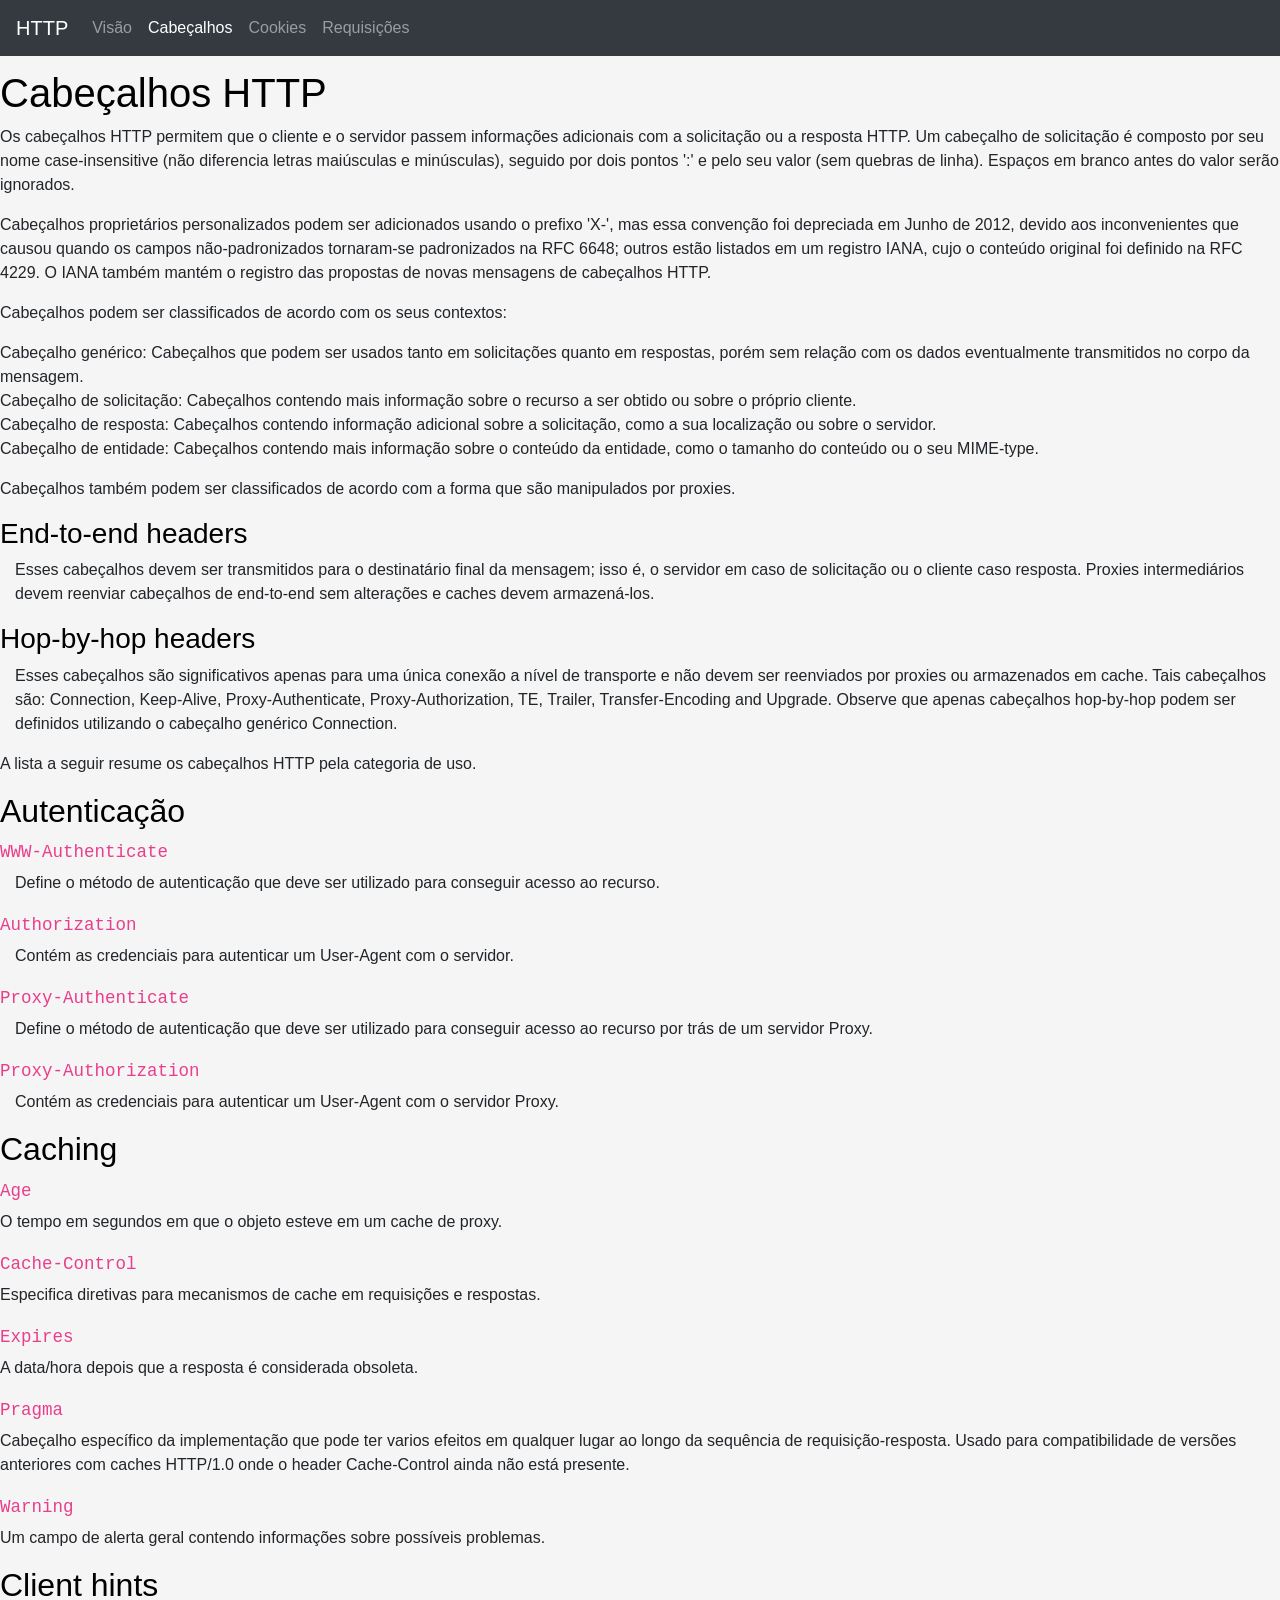
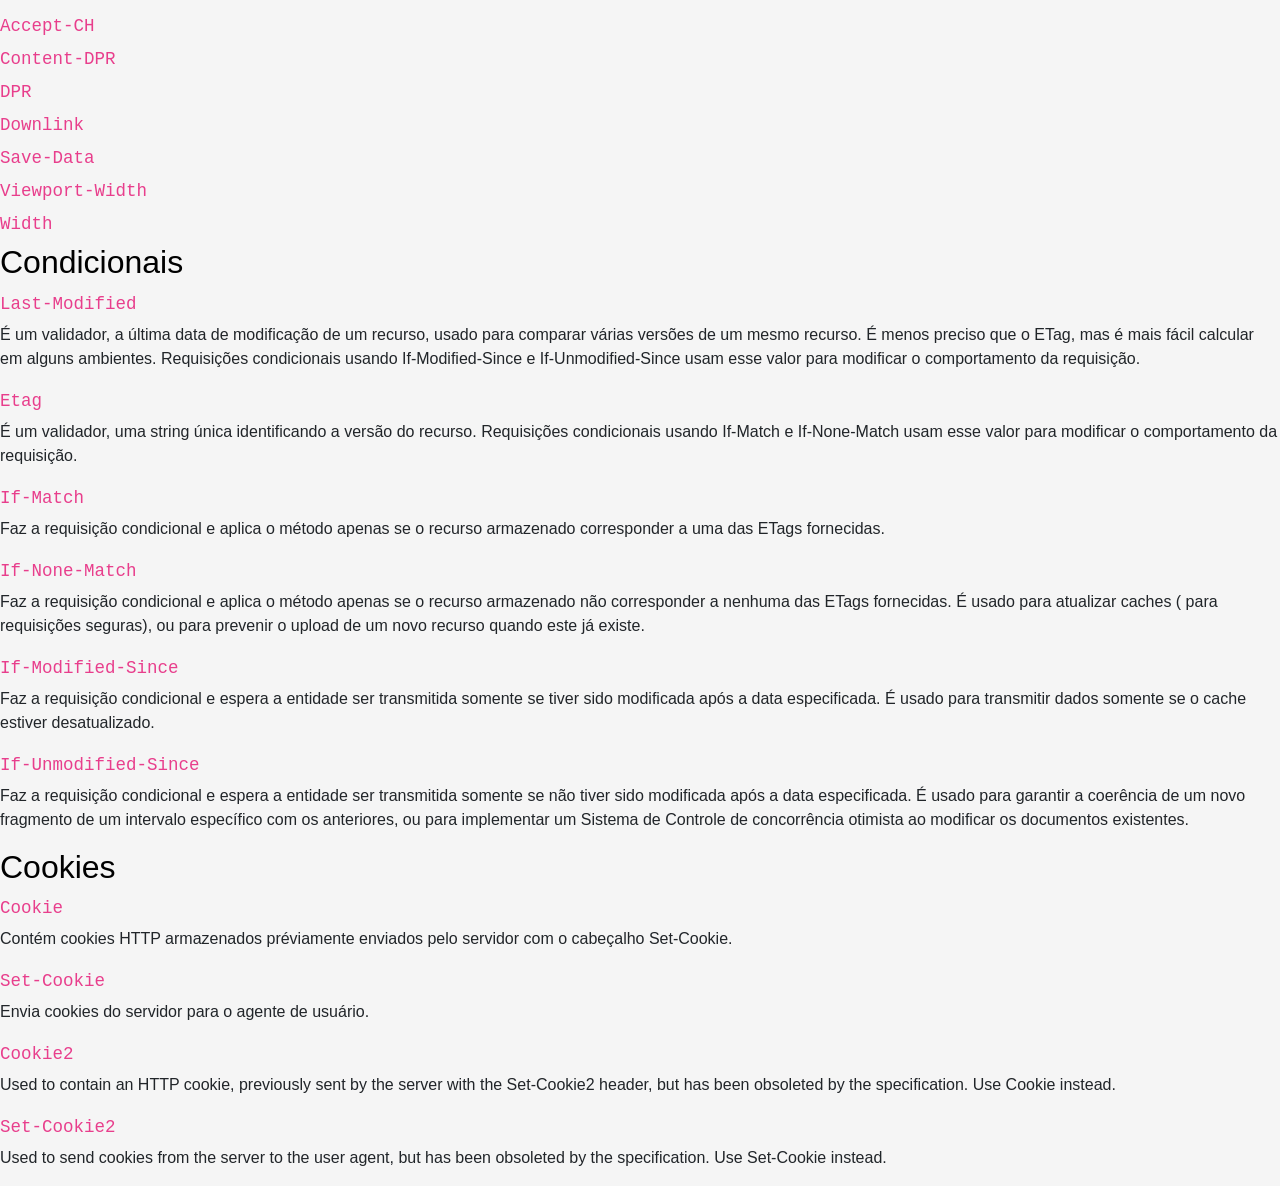
==== cabecalhos.html @ 5114c56e "Site HTTP" ====
<!DOCTYPE html>
<html lang="en">

<head>
    <meta charset="UTF-8" />
    <meta name="viewport" content="width=device-width, initial-scale=1.0" />
    <meta http-equiv="X-UA-Compatible" content="ie=edge" />
    <link rel="stylesheet" href="https://stackpath.bootstrapcdn.com/bootstrap/4.3.1/css/bootstrap.min.css"
        integrity="sha384-ggOyR0iXCbMQv3Xipma34MD+dH/1fQ784/j6cY/iJTQUOhcWr7x9JvoRxT2MZw1T" crossorigin="anonymous" />

    <link rel="stylesheet" href="style.css" />

    <title>Cabeçalhos</title>
</head>

<body>
    <header>
        <nav class="navbar navbar-expand-lg navbar-dark bg-dark">
            <a class="navbar-brand" href="index.html">HTTP</a>
            <button class="navbar-toggler" type="button" data-toggle="collapse" data-target="#navbarNavAltMarkup"
                aria-controls="navbarNavAltMarkup" aria-expanded="false" aria-label="Alterna navegação">
                <span class="navbar-toggler-icon"></span>
            </button>
            <div class="collapse navbar-collapse" id="navbarNavAltMarkup">
                <div class="navbar-nav">
                    <a class="nav-item nav-link" href="visao.html">Visão</a>
                    <a class="nav-item nav-link active" href="cabecalhos.html">Cabeçalhos</a>
                    <a class="nav-item nav-link" href="cookies.html">Cookies</a>
                    <a class="nav-item nav-link " href="requisicao.html">Requisições</a>
                </div>
            </div>
        </nav>
    </header>
    <main class="cont">
        <h1>Cabeçalhos HTTP</h1>
        <p>Os cabeçalhos HTTP permitem que o cliente e o servidor passem informações adicionais com a solicitação ou a
            resposta HTTP. Um cabeçalho de solicitação é composto por seu nome case-insensitive (não diferencia letras
            maiúsculas e minúsculas), seguido por dois pontos ':' e pelo seu valor (sem quebras de linha). Espaços em
            branco antes do valor serão ignorados.</p>
        <p>Cabeçalhos proprietários personalizados podem ser adicionados usando o prefixo 'X-', mas essa convenção foi
            depreciada em Junho de 2012, devido aos inconvenientes que causou quando os campos não-padronizados
            tornaram-se padronizados na RFC 6648; outros estão listados em um registro IANA, cujo o conteúdo original
            foi definido na RFC 4229. O IANA também mantém o registro das propostas de novas mensagens de cabeçalhos
            HTTP.</p>
        <p>Cabeçalhos podem ser classificados de acordo com os seus contextos:</p>
        <ul>
            <li>Cabeçalho genérico: Cabeçalhos que podem ser usados tanto em solicitações quanto em respostas, porém sem
                relação com os dados eventualmente transmitidos no corpo da mensagem.</li>
            <li>Cabeçalho de solicitação: Cabeçalhos contendo mais informação sobre o recurso a ser obtido ou sobre o
                próprio cliente.</li>
            <li>Cabeçalho de resposta: Cabeçalhos contendo informação adicional sobre a solicitação, como a sua
                localização ou sobre o servidor.</li>
            <li>Cabeçalho de entidade: Cabeçalhos contendo mais informação sobre o conteúdo da entidade, como o tamanho
                do conteúdo ou o seu MIME-type.</li>
        </ul>
        <p>Cabeçalhos também podem ser classificados de acordo com a forma que são manipulados por proxies.</p>
        <h3>End-to-end headers</h3>
        <p class="p3">Esses cabeçalhos devem ser transmitidos para o destinatário final da mensagem; isso é, o servidor
            em caso de
            solicitação ou o cliente caso resposta. Proxies intermediários devem reenviar cabeçalhos de end-to-end sem
            alterações e caches devem armazená-los.</p>
        <h3>Hop-by-hop headers</h3>
        <p class="p3">Esses cabeçalhos são significativos apenas para uma única conexão a nível de transporte e não
            devem ser
            reenviados por proxies ou armazenados em cache. Tais cabeçalhos são: Connection, Keep-Alive,
            Proxy-Authenticate, Proxy-Authorization, TE, Trailer, Transfer-Encoding and Upgrade. Observe que apenas
            cabeçalhos hop-by-hop podem ser definidos utilizando o cabeçalho genérico Connection.</p>
        <p>A lista a seguir resume os cabeçalhos HTTP pela categoria de uso.</p>

        <h2>Autenticação</h2>
        <h5><code>WWW-Authenticate</code></h5>
        <p class="p3">Define o método de autenticação que deve ser utilizado para conseguir acesso ao recurso.</p>
        <h5><code>Authorization</code></h5>
        <p class="p3">Contém as credenciais para autenticar um User-Agent com o servidor.</p>
        <h5><code>Proxy-Authenticate</code></h5>
        <p class="p3">Define o método de autenticação que deve ser utilizado para conseguir acesso ao recurso por trás
            de um servidor Proxy.</p>
        <h5><code>Proxy-Authorization</code></h5>
        <p class="p3">Contém as credenciais para autenticar um User-Agent com o servidor Proxy.</p>

        <h2>Caching</h2>
        <h5><code>Age</code></h5>
        <p>O tempo em segundos em que o objeto esteve em um cache de proxy.</p>
        <h5><code>Cache-Control</code></h5>
        <p>Especifica diretivas para mecanismos de cache em requisições e respostas.</p>
        <h5><code>Expires
            </code></h5>
        <p>A data/hora depois que a resposta é considerada obsoleta.</p>
        <h5><code>Pragma</code></h5>
        <p>Cabeçalho específico da implementação que pode ter varios efeitos em qualquer lugar ao longo da sequência de
            requisição-resposta. Usado para compatibilidade de versões anteriores com caches HTTP/1.0 onde o header
            Cache-Control ainda não está presente.</p>
        <h5><code>Warning</code></h5>
        <p>Um campo de alerta geral contendo informações sobre possíveis problemas.</p>

        <h2>Client hints</h2>
        <h5><code>Accept-CH</code></h5>
        <h5><code>Content-DPR</code></h5>
        <h5><code>DPR</code></h5>
        <h5><code>Downlink</code></h5>
        <h5><code>Save-Data</code></h5>
        <h5><code>Viewport-Width</code></h5>
        <h5><code>Width</code></h5>

        <h2>Condicionais</h2>

        <h5><code>Last-Modified</code></h5>
        <p>É um validador, a última data de modificação de um recurso, usado para comparar várias versões de um mesmo
            recurso. É menos preciso que o ETag, mas é mais fácil calcular em alguns ambientes. Requisições condicionais
            usando If-Modified-Since e If-Unmodified-Since usam esse valor para modificar o comportamento da requisição.
        </p>
        <h5><code>Etag</code></h5>
        <p>É um validador, uma string única identificando a versão do recurso. Requisições condicionais usando If-Match
            e If-None-Match usam esse valor para modificar o comportamento da requisição.</p>
        <h5><code>If-Match</code></h5>
        <p>Faz a requisição condicional e aplica o método apenas se o recurso armazenado corresponder a uma das ETags
            fornecidas.</p>
        <h5><code>If-None-Match</code></h5>
        <p>Faz a requisição condicional e aplica o método apenas se o recurso armazenado não corresponder a nenhuma das
            ETags fornecidas. É usado para atualizar caches ( para requisições seguras), ou para prevenir o upload de um
            novo recurso quando este já existe.</p>
        <h5><code>If-Modified-Since </code></h5>
        <p>Faz a requisição condicional e espera a entidade ser transmitida somente se tiver sido modificada após a data
            especificada. É usado para transmitir dados somente se o cache estiver desatualizado.</p>
        <h5><code>If-Unmodified-Since</code></h5>
        <p>Faz a requisição condicional e espera a entidade ser transmitida somente se não tiver sido modificada após a
            data especificada. É usado para garantir a coerência de um novo fragmento de um intervalo específico com os
            anteriores, ou para implementar um Sistema de Controle de concorrência otimista ao modificar os documentos
            existentes.</p>
        <h2>Cookies</h2>
        <h5><code>Cookie</code></h5>
        <p>Contém cookies HTTP armazenados préviamente enviados pelo servidor com o cabeçalho Set-Cookie.</p>
        <h5><code>Set-Cookie</code></h5>
        <p>Envia cookies do servidor para o agente de usuário.
        </p>
        <h5><code>Cookie2</code></h5>
        <p>Used to contain an HTTP cookie, previously sent by the server with the Set-Cookie2 header, but has been
            obsoleted by the specification. Use Cookie instead.</p>
        <h5><code>Set-Cookie2</code></h5>
        <p>Used to send cookies from the server to the user agent, but has been obsoleted by the specification. Use
            Set-Cookie instead.</p>
    </main>
</body>

</html>
---- style.css ----
* {
  margin: 0;
  padding: 0;
  box-sizing: border-box;
  font-family: Arial, Helvetica, sans-serif;
  /* list-style-type: none; */
  /* color: whitesmoke; */
  text-decoration: none;
}

body{
    background-color: whitesmoke;
}
h1, h2, h3{
   color: black;
}

.info{
    padding: 2% 0%;
    text-align: center;
}
.cont {
  background-color: whitesmoke;
  max-width: 1366px;
  width: 100%;
  margin: 0 auto;
}
.cont>h1{
    padding-top: 1%;
}

.card-deck{
    margin-bottom: 2%;
}
.titulo {
  padding: 2% 1% 1% 1%;
  font-size: 1.7rem;
  width: 100%;
  
}
.oquee p{
    text-align: justify;
    font-size: 1rem;
}


.guias{
    width: 50%;
}

.list-group{
    text-align: center;
    width: 70%;
}

.conjunto{
    display: flex;

}

.direita {
    text-align: justify;
    font-size: 1rem;
}

.conjunto>section{
    width: 50%;
    margin: 1%;
    
}
a:hover {
    color: gray;
}

a{
    color: black;
    
}

.btn{
    width: 100%;
}

.p3{
    padding-left: 15px;
}


.syntaxbox{
    font-size: 18px;
    font-size: 1rem;
    background: #eee;
    border: 0 solid black;
    color: #333;
    margin-top: 0;
    margin-bottom: 20px;
    padding: 15px;
    position: relative;
    font-family: consolas,monaco,"Andale Mono",monospace;
    font-style: normal;
    font-weight: 400;
    line-height: 1.5;
    overflow: auto;
    direction: ltr!important;
    text-align: left!important;
    border-left-width: 5px!important;
    border-right-width: 0!important;
    -moz-tab-size: 4;
    tab-size: 4;
    -moz-hyphens: none;
    -webkit-hyphens: none;
    -ms-hyphens: none;
    hyphens: none;
}
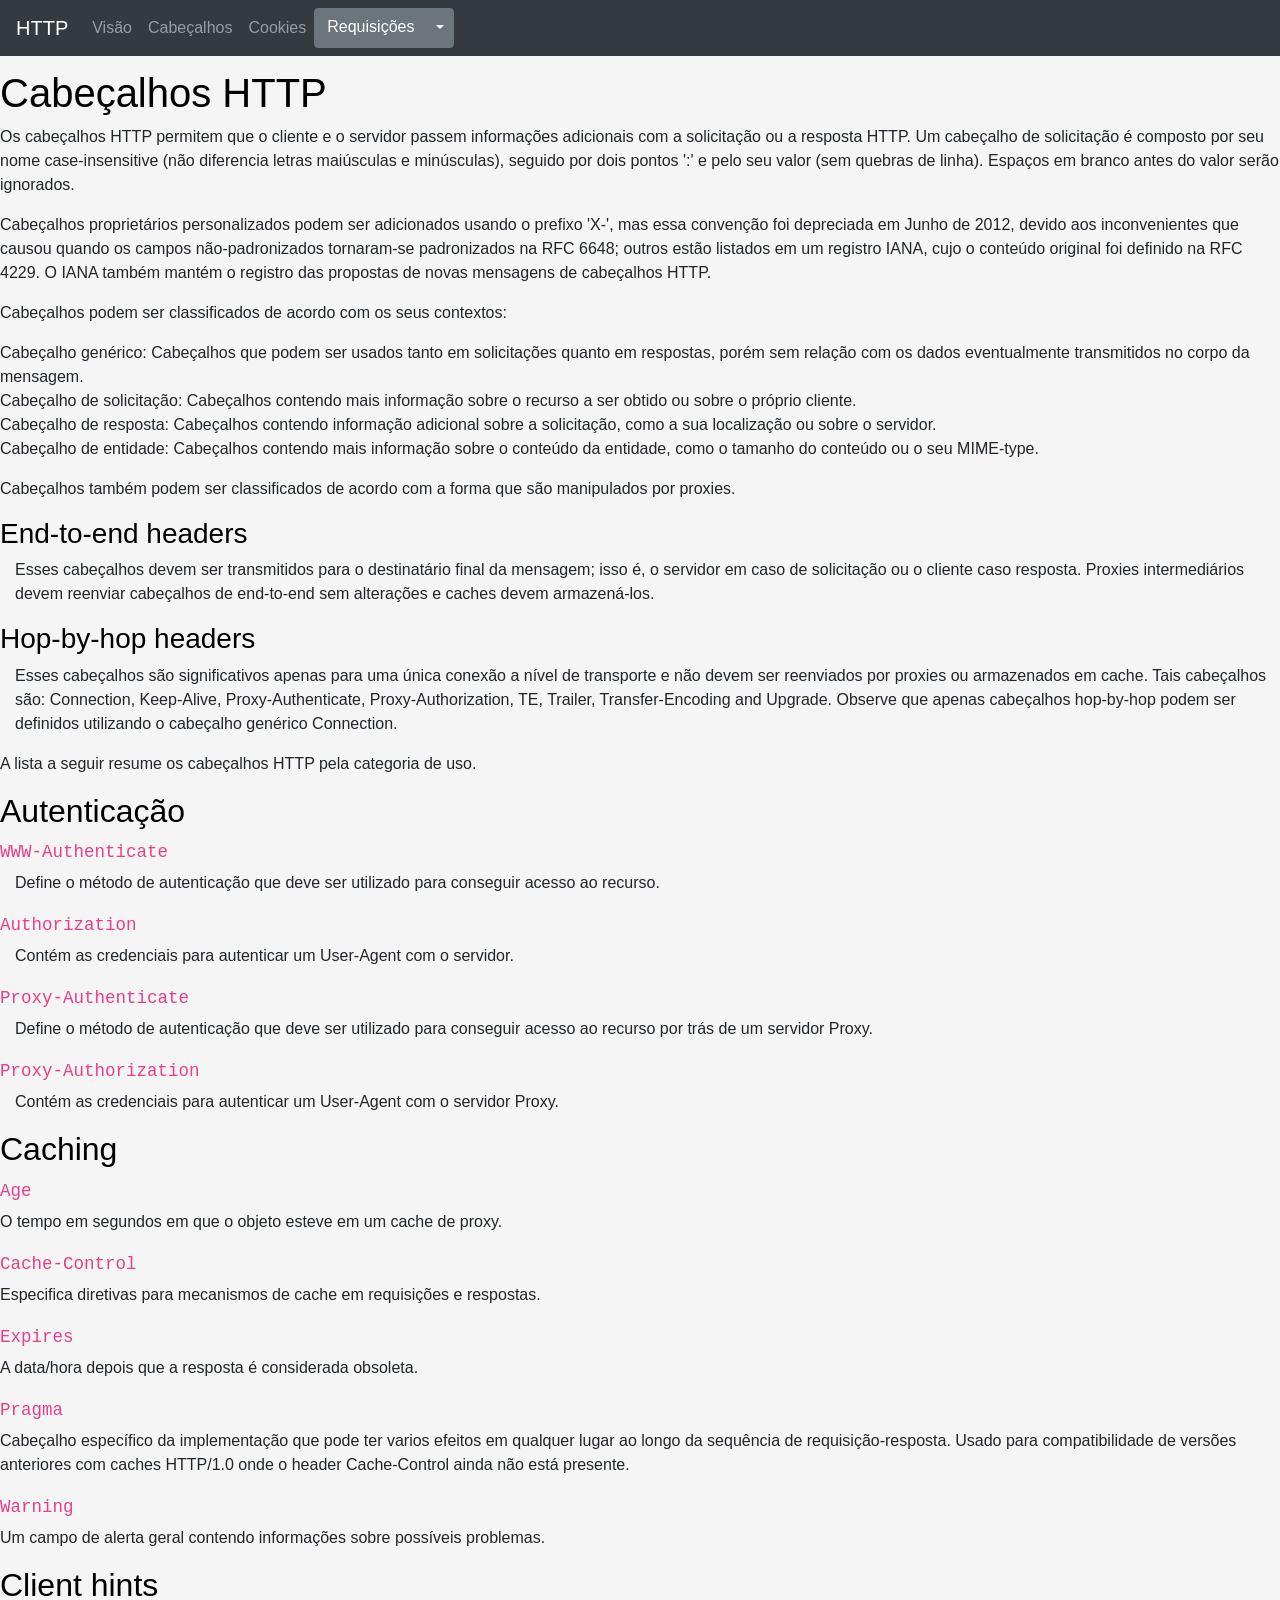
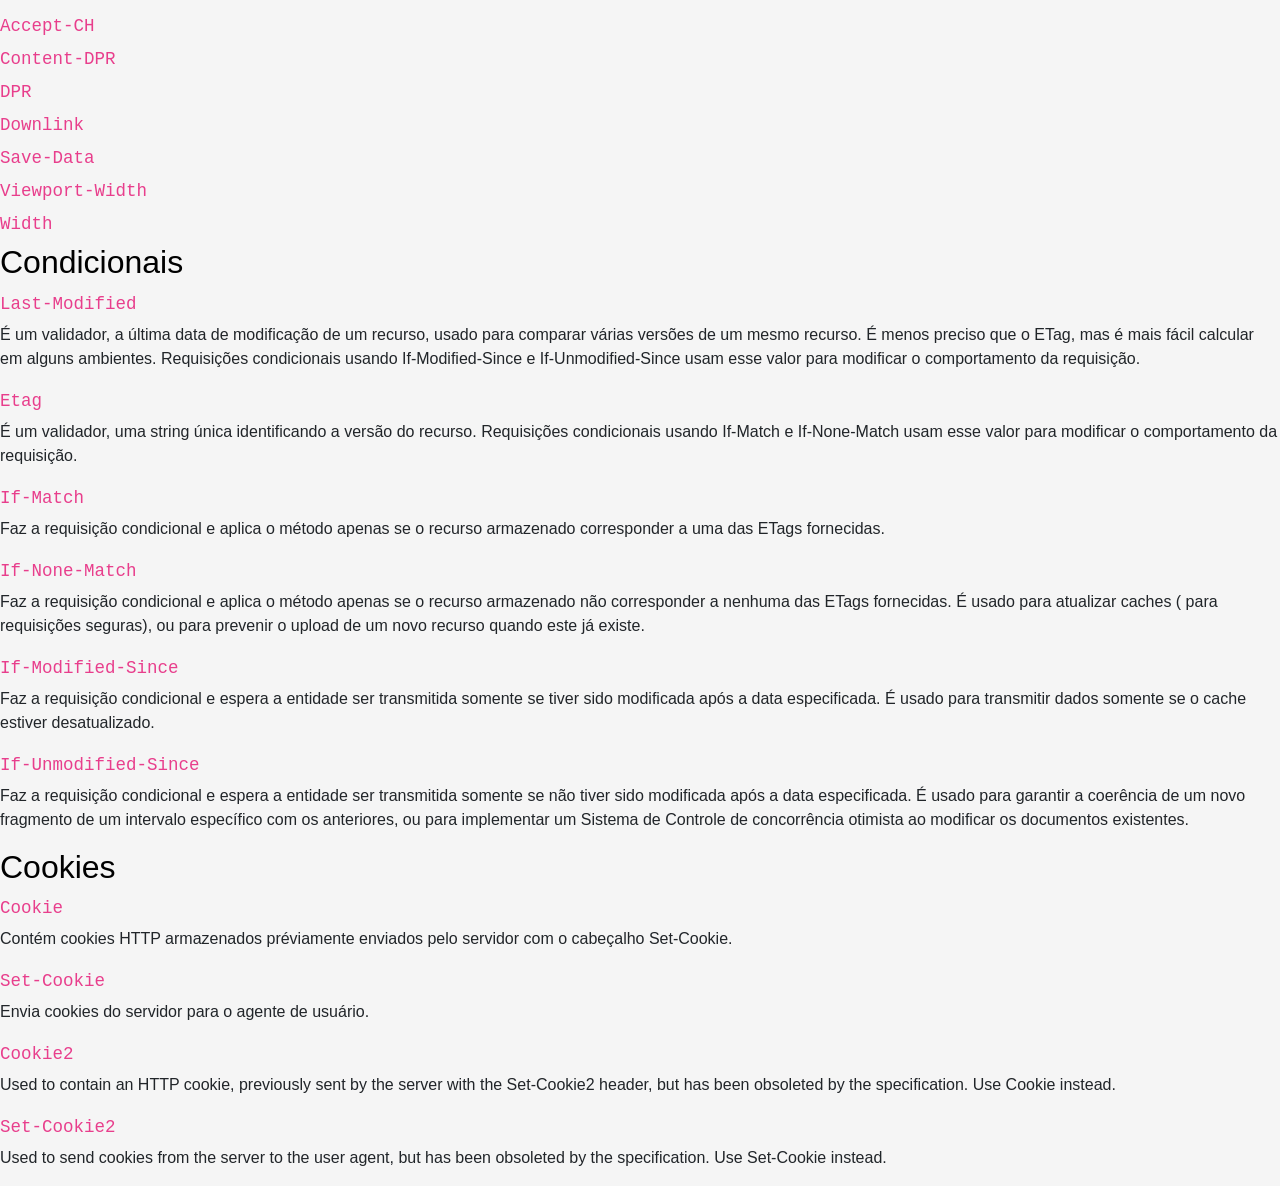
==== commit bbb37ee3: "Requisições realizadas via API reqres.in" ====
--- a/cabecalhos.html
+++ b/cabecalhos.html
@@ -12,11 +12,10 @@
 
     <title>Cabeçalhos</title>
 </head>
-
 <body>
     <header>
         <nav class="navbar navbar-expand-lg navbar-dark bg-dark">
-            <a class="navbar-brand" href="index.html">HTTP</a>
+            <a class="navbar-brand" href="index.php">HTTP</a>
             <button class="navbar-toggler" type="button" data-toggle="collapse" data-target="#navbarNavAltMarkup"
                 aria-controls="navbarNavAltMarkup" aria-expanded="false" aria-label="Alterna navegação">
                 <span class="navbar-toggler-icon"></span>
@@ -24,9 +23,19 @@
             <div class="collapse navbar-collapse" id="navbarNavAltMarkup">
                 <div class="navbar-nav">
                     <a class="nav-item nav-link" href="visao.html">Visão</a>
-                    <a class="nav-item nav-link active" href="cabecalhos.html">Cabeçalhos</a>
+                    <a class="nav-item nav-link" href="cabecalhos.html">Cabeçalhos</a>
                     <a class="nav-item nav-link" href="cookies.html">Cookies</a>
-                    <a class="nav-item nav-link " href="requisicao.html">Requisições</a>
+                    <div class="btn-group">
+                        <a href="requisicao.html" class="btn btn-secondary">Requisições</a>
+                        <button type="button" class="btn btn-secondary dropdown-toggle dropdown-toggle-split"
+                            data-toggle="dropdown" aria-haspopup="true" aria-expanded="false">
+                        </button>
+                        <div class="dropdown-menu">
+                            <a class="dropdown-item" href="get.html">GET</a>
+                            <a class="dropdown-item" href="post.html">POST</a>
+                            <a class="dropdown-item" href="putedelete.html">PUT e DELETE</a>
+                        </div>
+                    </div>
                 </div>
             </div>
         </nav>
@@ -101,9 +110,7 @@
         <h5><code>Save-Data</code></h5>
         <h5><code>Viewport-Width</code></h5>
         <h5><code>Width</code></h5>
-
         <h2>Condicionais</h2>
-
         <h5><code>Last-Modified</code></h5>
         <p>É um validador, a última data de modificação de um recurso, usado para comparar várias versões de um mesmo
             recurso. É menos preciso que o ETag, mas é mais fácil calcular em alguns ambientes. Requisições condicionais
--- a/style.css
+++ b/style.css
@@ -13,6 +13,19 @@
 }
 h1, h2, h3{
    color: black;
+}
+.botao {
+    color: gray;
+}
+#pDelete{
+    padding-top: 1%;
+}
+#pPost{
+    padding-top: 1%;
+}
+
+.botao:hover {
+    color: rgba(255,255,255,.75);
 }
 
 .info{
@@ -111,4 +124,16 @@
     -webkit-hyphens: none;
     -ms-hyphens: none;
     hyphens: none;
+}
+
+.get>h1{
+    padding-top: 1%;
+}
+
+.cont>button{
+    width: 50%;
+}
+
+.cont>div>.card{
+    width: 50%;
 }
